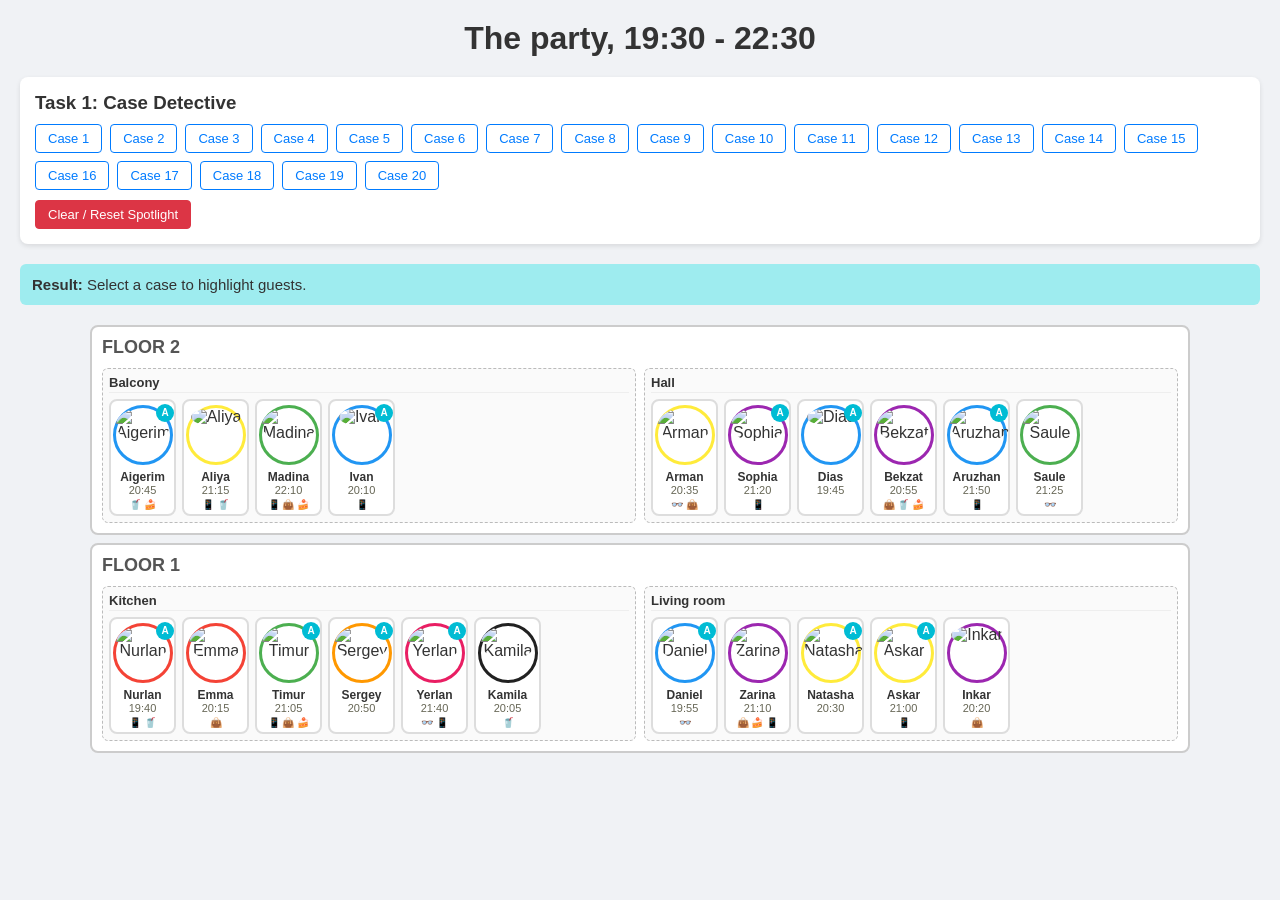
==== task2.html @ f67d9a08 "task2.1: guests who isn't in case become pale + clear button to clear highlighting" ====
<!DOCTYPE html>
<html lang="en">
<head>
    <meta charset="UTF-8">
    <title>Selector Detective with animations</title>
    <link rel="stylesheet" href="css/style.css">
    <script src="https://code.jquery.com/jquery-3.7.1.min.js"></script>
</head>
<body>
<h1>The party, 19:30 - 22:30</h1>

<div class="controls-panel">
    <h3>Task 1: Case Detective</h3>
    <div id="case-buttons"></div>
    <button id="btn-clear" class="btn-clear">Clear / Reset Spotlight</button>
</div>

<div class="result-bar" id="result-bar">
    <strong>Result: </strong> <span id="result-text">Select a case to highlight guests.</span>
</div>

<div class="house" id="house">
    <div class="floor" data-floor="2">
        <div class="floor-title">FLOOR 2</div>
        <div class="rooms-container">
            <div class="room" id="room-balcony" data-room="balcony">
                <h2>Balcony</h2>
                <div class="guests-list"></div>
            </div>
            <div class="room" id="room-hall" data-room="hall">
                <h2>Hall</h2>
                <div class="guests-list"></div>
            </div>
        </div>
    </div>
    <div class="floor" data-floor="1">
        <div class="floor-title">FLOOR 1</div>
        <div class="rooms-container">
            <div class="room" id="room-kitchen" data-room="Kitchen">
                <h2>Kitchen</h2>
                <div class="guests-list"></div>
            </div>
            <div class="room" id="room-livingroom" data-room="livingroom">
                <h2>Living room</h2>
                <div class="guests-list"></div>
            </div>
        </div>
    </div>
</div>
<script src="js/task2.js"></script>
</body>
</html>
---- css/style.css ----
* {
    box-sizing: border-box;
    margin: 0;
    padding: 0;
    font-family: 'Segoe-UI', Tahoma, Geneva, Verdana, sans-serif;
}

body {
    background: #f0f2f5;
    padding: 20px;
    color: #333;
}

h1 {
    text-align: center;
    margin-bottom: 20px;
}

.controls-panel {
    background: #fff;
    padding: 15px;
    border-radius: 8px;
    margin-bottom: 20px;
    box-shadow: 0 2px 5px rgba(0, 0, 0, 0.1);
}

#case-buttons {
    display: flex;
    flex-wrap: wrap;
    gap: 8px;
    margin-top: 10px;
}

button {
    padding: 6px 12px;
    border: 1px solid #007bff;
    background: #fff;
    color: #007bff;
    border-radius: 4px;
    cursor: pointer;
    font-size: 13px;
    transition: all .2s;
}

button:hover {
    background: #007bff;
    color: #fff;
}

.btn-clear {
    margin-top: 10px;
    background: #dc3545;
    color: #fff;
    border-color: #dc3545;
}

.btn-clear:hover {
    background: #bd2130;
}

.result-bar {
    background: #9eecef;
    padding: 12px;
    border-radius: 6px;
    margin-bottom: 20px;
    font-size: 15px;
}

.house {
    display: flex;
    flex-direction: column;
    gap: 8px;
    max-width: 1100px;
    margin: 0 auto;
}

.floor {
    background: #fff;
    border: 2px solid #ccc;
    border-radius: 8px;
    padding: 10px;
}

.floor-title {
    font-weight: bold;
    font-size: 18px;
    margin-bottom: 10px;
    color: #555;
}

.rooms-container {
    display: flex;
    gap: 8px;
}

.room {
    flex: 1;
    background: #fafafa;
    border: 1px dashed #bbb;
    border-radius: 6px;
    padding: 6px;
    min-height: 120px;
    position: relative;
}

.room h2 {
    font-size: 13px;
    margin-bottom: 6px;
    border-bottom: 1px solid #eee;
    padding-bottom: 2px;
    display: flex;
    justify-content: space-between;
    align-items: center;
}

.guests-list {
    display: flex;
    flex-wrap: wrap;
    gap: 6px;
    min-height: 80px;
}

.guest-card {
    width: 67px;
    background: #fff;
    border: 2px solid #ddd;
    border-radius: 8px;
    padding: 4px 2px;
    text-align: center;
    position: relative;
    cursor: pointer;
    user-select: none;
}

.guest-card.highlight {
    border-color: #ff9800;
    box-shadow: 0 0 10px rgba(255, 152, 0, 0.8);
}

.avatar-wrapper {
    position: relative;
    width: 60px;
    height: 60px;
    margin: 0 auto 5px;
    border-radius: 50%;
    border: 3px solid transparent;
}

.color-blue { border-color: #2196F3; }
.color-yellow { border-color: #FFEB3B; }
.color-green { border-color: #4CAF50; }
.color-purple { border-color: #9C27B0; }
.color-red { border-color: #F44336; }
.color-orange { border-color: #FF9800; }
.color-pink { border-color: #E91E63; }
.color-black { border-color: #212121; }

.avatar-wrapper img {
    width: 100%;
    height: 100%;
    border-radius: 50%;
}

.aitu-badge {
    position: absolute;
    top: -4px;
    right: -4px;
    background: #00bcd4;
    color: white;
    border-radius: 50%;
    width: 18px;
    height: 18px;
    font-size: 10px;
    line-height: 18px;
    font-weight: bold;
}

.guest-name {
    font-weight: bold;
    font-size: 12px;
    white-space: nowrap;
    overflow: hidden;
    text-overflow: ellipsis;
}

.guest-time {
    font-size: 11px;
    color: #665;
}

.guest-items {
    font-size: 10px;
    margin-top: 3px;
}
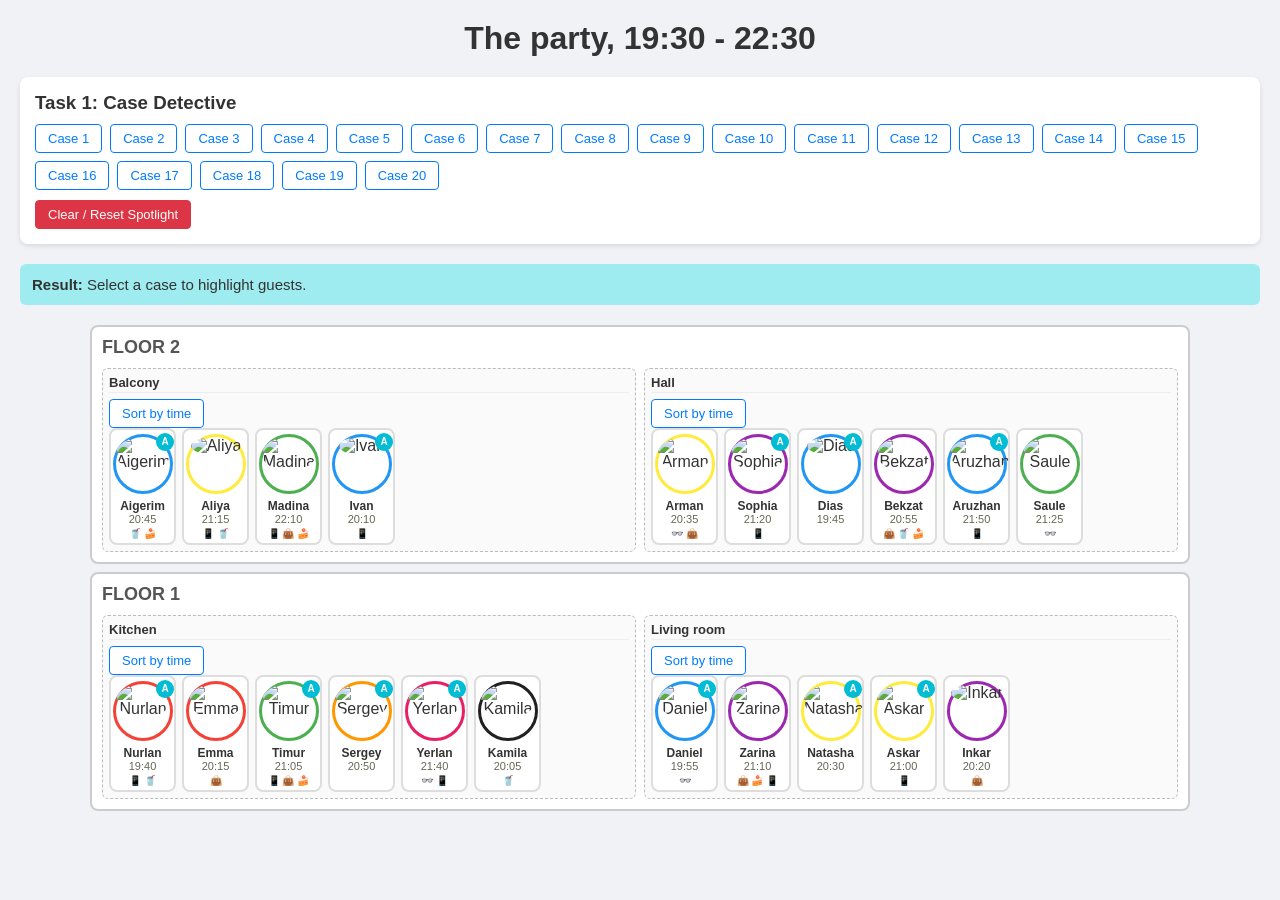
==== commit c2dd0f81: "task 2" ====
--- a/task2.html
+++ b/task2.html
@@ -7,46 +7,69 @@
     <script src="https://code.jquery.com/jquery-3.7.1.min.js"></script>
 </head>
 <body>
-<h1>The party, 19:30 - 22:30</h1>
+    <h1>The party, 19:30 - 22:30</h1>
 
-<div class="controls-panel">
-    <h3>Task 1: Case Detective</h3>
-    <div id="case-buttons"></div>
-    <button id="btn-clear" class="btn-clear">Clear / Reset Spotlight</button>
-</div>
+    <div class="controls-panel">
+        <h3>Task 1: Case Detective</h3>
+        <div id="case-buttons"></div>
+        <button id="btn-clear" class="btn-clear">Clear / Reset Spotlight</button>
+    </div>
 
-<div class="result-bar" id="result-bar">
-    <strong>Result: </strong> <span id="result-text">Select a case to highlight guests.</span>
-</div>
+    <div class="result-bar" id="result-bar">
+        <strong>Result: </strong> <span id="result-text">Select a case to highlight guests.</span>
+    </div>
 
-<div class="house" id="house">
-    <div class="floor" data-floor="2">
-        <div class="floor-title">FLOOR 2</div>
-        <div class="rooms-container">
-            <div class="room" id="room-balcony" data-room="balcony">
-                <h2>Balcony</h2>
-                <div class="guests-list"></div>
+    <div class="house" id="house">
+        <div class="floor" data-floor="2">
+            <div class="floor-title">FLOOR 2</div>
+            <div class="rooms-container">
+                <div class="room" id="room-balcony" data-room="balcony">
+                    <h2>Balcony</h2>
+                    <div class="room-actions">
+                        <button class="btn-sort" data-room="balcony">Sort by time</button>
+                    </div>
+                    <div class="guests-list"></div>
+                </div>
+                <div class="room" id="room-hall" data-room="hall">
+                    <h2>Hall</h2>
+                    <div class="room-actions">
+                        <button class="btn-sort" data-room="hall">Sort by time</button>
+                    </div>
+                    <div class="guests-list"></div>
+                </div>
             </div>
-            <div class="room" id="room-hall" data-room="hall">
-                <h2>Hall</h2>
-                <div class="guests-list"></div>
+        </div>
+        <div class="floor" data-floor="1">
+            <div class="floor-title">FLOOR 1</div>
+            <div class="rooms-container">
+                <div class="room" id="room-kitchen" data-room="Kitchen">
+                    <h2>Kitchen</h2>
+                    <div class="room-actions">
+                        <button class="btn-sort" data-room="kitchen">Sort by time</button>
+                    </div>
+                    <div class="guests-list"></div>
+                </div>
+                <div class="room" id="room-livingroom" data-room="livingroom">
+                    <h2>Living room</h2>
+                    <div class="room-actions">
+                        <button class="btn-sort" data-room="livingroom">Sort by time</button>
+                    </div>
+                    <div class="guests-list"></div>
+                </div>
             </div>
         </div>
     </div>
-    <div class="floor" data-floor="1">
-        <div class="floor-title">FLOOR 1</div>
-        <div class="rooms-container">
-            <div class="room" id="room-kitchen" data-room="Kitchen">
-                <h2>Kitchen</h2>
-                <div class="guests-list"></div>
-            </div>
-            <div class="room" id="room-livingroom" data-room="livingroom">
-                <h2>Living room</h2>
-                <div class="guests-list"></div>
+
+    <div class="modal-overlay" id="modal-overlay">
+        <div class="guest-card-modal" id="guest-card-modal">
+            <h3 id="modal-name">Guest Name</h3>
+            <div id="modal-details"></div>
+            <div class="modal-actions">
+                <h4>Move to rooms:</h4>
+                <div id="move-buttons"></div>
             </div>
         </div>
     </div>
-</div>
-<script src="js/task2.js"></script>
+    <script src="js/task2.js"></script>
 </body>
 </html>
--- a/css/style.css
+++ b/css/style.css
@@ -191,4 +191,42 @@
 .guest-items {
     font-size: 10px;
     margin-top: 3px;
+}
+
+.modal-overlay {
+    display: none;
+    position: fixed;
+    top: 0;
+    left: 0;
+    width: 100%;
+    height: 100%;
+    background-color: rgba(0, 0, 0, 0.4);
+    z-index: 1000;
+}
+
+.guest-card-modal {
+    position: absolute;
+    background: #fff;
+    padding: 20px;
+    border-radius: 8px;
+    box-shadow: 0 5px 15px rgba(0, 0, 0, 0.3);
+    width: 280px;
+    display: none;
+    z-index: 1001;
+}
+
+.guest-card-modal h3 {
+    margin-bottom: 10px;
+}
+
+.modal-actions {
+    margin-top: 15px;
+    border-top: 1px solid #eee;
+    padding-top: 10px;
+}
+
+.modal-actions button {
+    display: block;
+    width: 100%;
+    margin-bottom: 5px;
 }
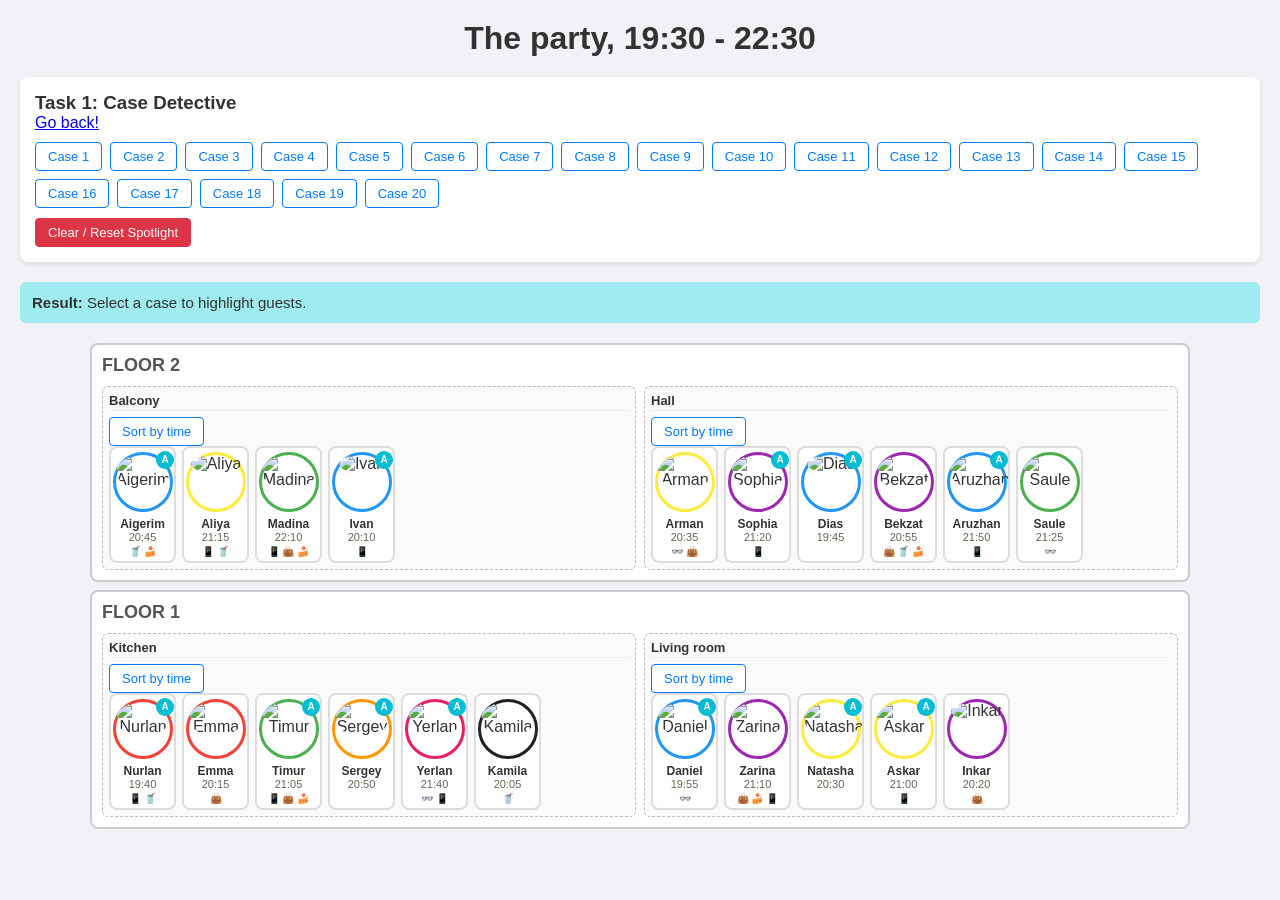
==== commit d84b4e19: "link to both tasks" ====
--- a/task2.html
+++ b/task2.html
@@ -11,6 +11,7 @@
 
     <div class="controls-panel">
         <h3>Task 1: Case Detective</h3>
+        <a href="index.html">Go back!</a>
         <div id="case-buttons"></div>
         <button id="btn-clear" class="btn-clear">Clear / Reset Spotlight</button>
     </div>
--- a/css/style.css
+++ b/css/style.css
@@ -205,18 +205,26 @@
 }
 
 .guest-card-modal {
-    position: absolute;
-    background: #fff;
+    position: fixed;
+    top: 50%;
+    left: 50%;
+    transform: translate(-50%, -50%);
+    background: #ffffff !important;
     padding: 20px;
     border-radius: 8px;
-    box-shadow: 0 5px 15px rgba(0, 0, 0, 0.3);
+    box-shadow: 0 10px 25px rgba(0, 0, 0, 0.3);
     width: 280px;
-    display: none;
     z-index: 1001;
+    color: #222222;
+    box-sizing: border-box;
 }
 
 .guest-card-modal h3 {
-    margin-bottom: 10px;
+    margin: 0 0 10px 0;
+    font-size: 18px;
+    color: #111111;
+    border-bottom: 1px solid #eee;
+    padding-bottom: 6px;
 }
 
 .modal-actions {
@@ -225,8 +233,35 @@
     padding-top: 10px;
 }
 
-.modal-actions button {
+#modal-details {
+    margin-bottom: 12px;
+    font-size: 13px;
+    color: #444444;
+    line-height: 1.5;
+}
+
+.modal-actions h4 {
+    font-size: 12px;
+    color: #666666;
+    margin-bottom: 6px;
+    text-transform: uppercase;
+}
+
+.modal-actions button.btn-move {
     display: block;
     width: 100%;
-    margin-bottom: 5px;
+    margin-top: 6px;
+    padding: 8px;
+    background: #007bff;
+    color: #ffffff;
+    border: none;
+    border-radius: 4px;
+    font-size: 12px;
+    font-weight: 500;
+    cursor: pointer;
+    text-align: center;
+}
+
+.modal-actions button.btn-move:hover {
+    background: #0056b3;
 }
